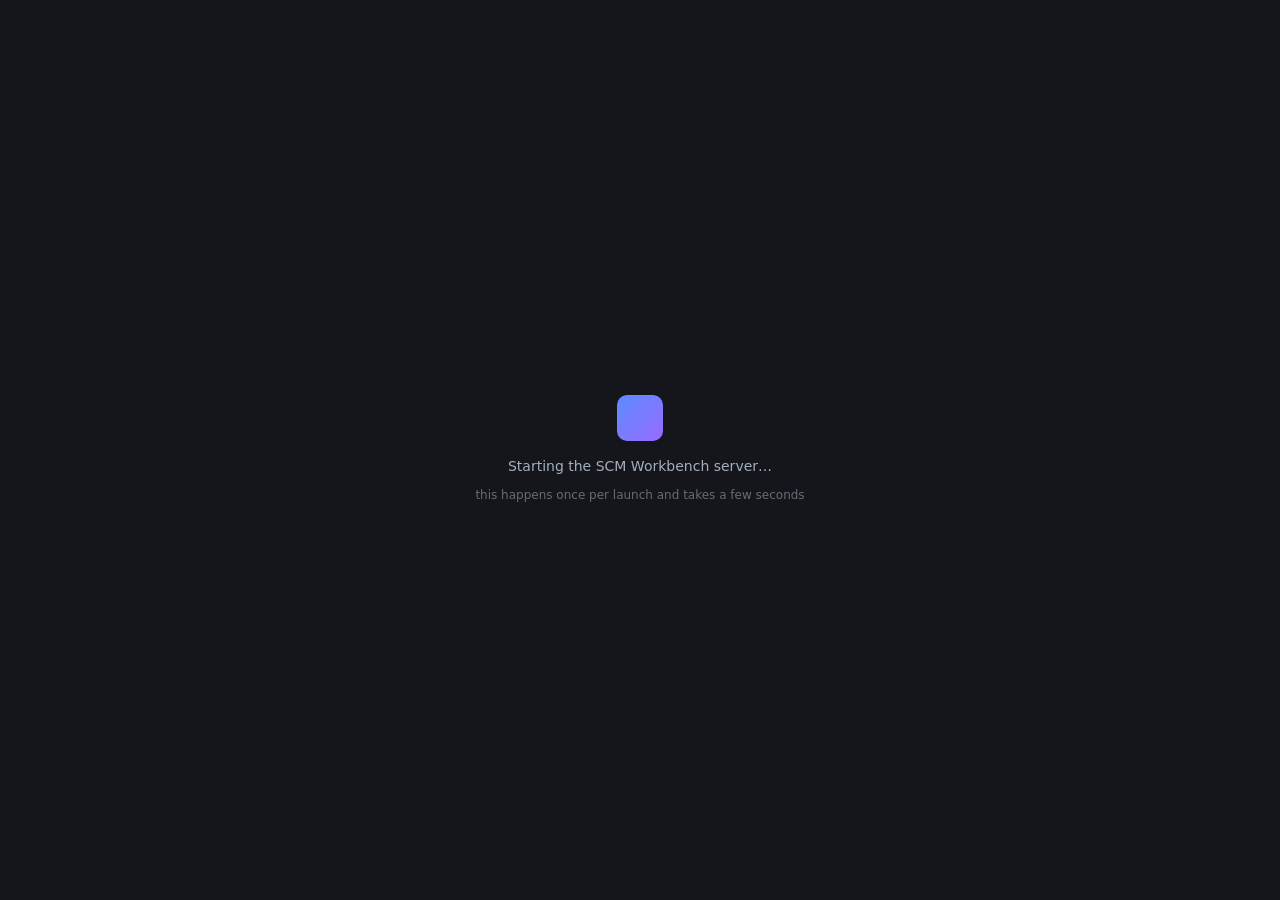
==== ui/loading.html @ f0e03f16 "Windows: the Tauri shell is the app; first boot is self-contained The packaged app is now one native" ====
<!doctype html>
<html>
<head>
<meta charset="utf-8">
<meta name="viewport" content="width=device-width, initial-scale=1">
<style>
  html, body { height: 100%; }
  body {
    margin: 0;
    background: #14161c;
    color: #c9d4e5;
    font: 14px/1.6 system-ui, "Segoe UI", sans-serif;
    display: flex;
    align-items: center;
    justify-content: center;
  }
  .box { text-align: center; }
  .mark {
    width: 46px; height: 46px; margin: 0 auto 14px;
    border-radius: 10px;
    background: linear-gradient(135deg, #5b8cff, #9a6bff);
    animation: pulse 1.4s ease-in-out infinite;
  }
  .d { opacity: .8; animation: pulse 1.4s ease-in-out infinite; }
  @keyframes pulse { 50% { opacity: 1; } }
  small { display: block; margin-top: 8px; opacity: .45; font-size: 12px; }
  code { opacity: .7; font-size: 12px; }
</style>
</head>
<body>
<div class="box">
  <div class="mark"></div>
  <div class="d">Starting the SCM Workbench server…</div>
  <small>this happens once per launch and takes a few seconds</small>
</div>
</body>
</html>
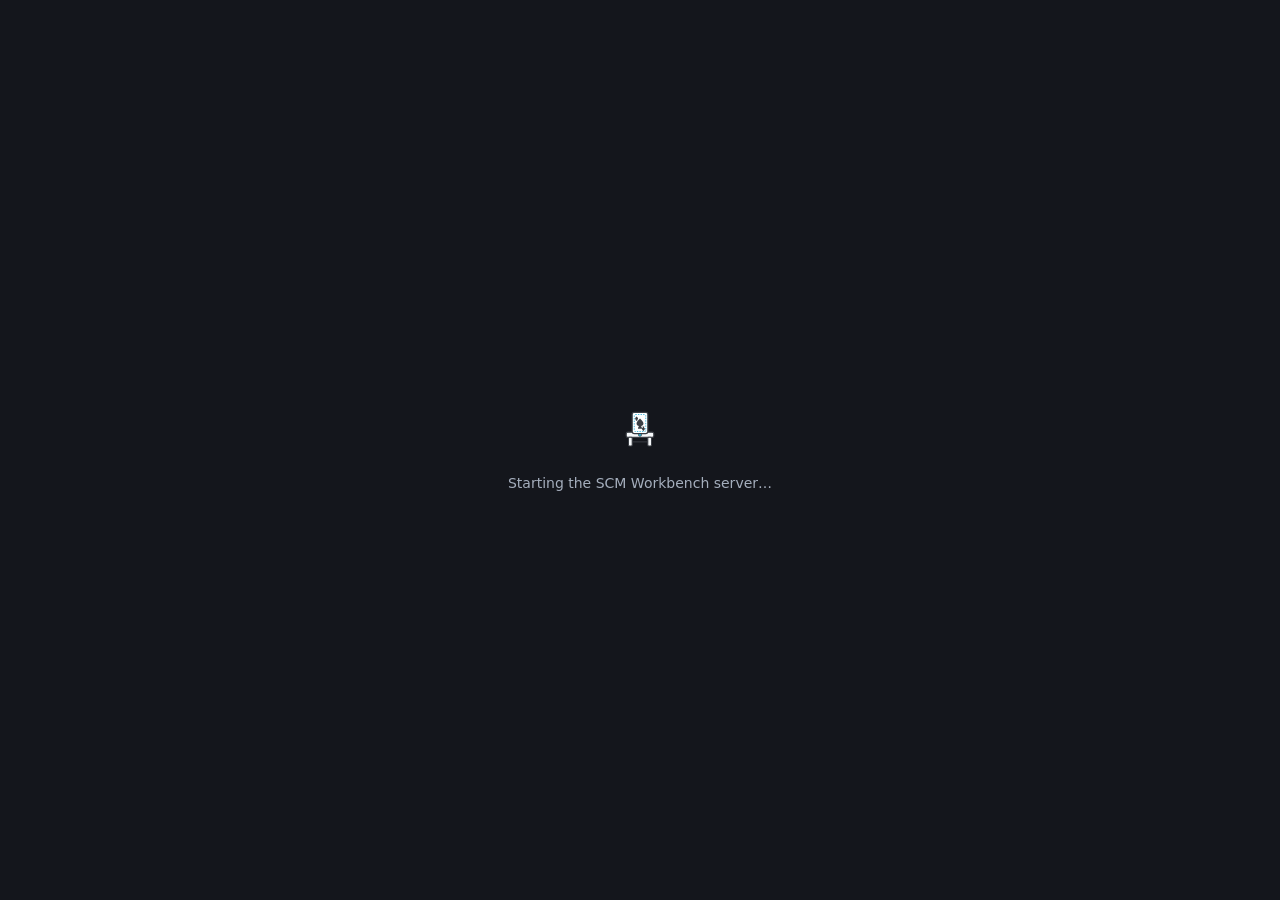
==== commit 9444bd6a: "v0.3.3: the window declines a worker it did not spawn; the first run is documented; CI keeps the sma" ====
--- a/ui/loading.html
+++ b/ui/loading.html
@@ -17,21 +17,17 @@
   .box { text-align: center; }
   .mark {
     width: 46px; height: 46px; margin: 0 auto 14px;
-    border-radius: 10px;
-    background: linear-gradient(135deg, #5b8cff, #9a6bff);
     animation: pulse 1.4s ease-in-out infinite;
   }
   .d { opacity: .8; animation: pulse 1.4s ease-in-out infinite; }
   @keyframes pulse { 50% { opacity: 1; } }
-  small { display: block; margin-top: 8px; opacity: .45; font-size: 12px; }
   code { opacity: .7; font-size: 12px; }
 </style>
 </head>
 <body>
 <div class="box">
-  <div class="mark"></div>
+  <img class="mark" src="/ui/logo.svg" alt="">
   <div class="d">Starting the SCM Workbench server…</div>
-  <small>this happens once per launch and takes a few seconds</small>
 </div>
 </body>
 </html>
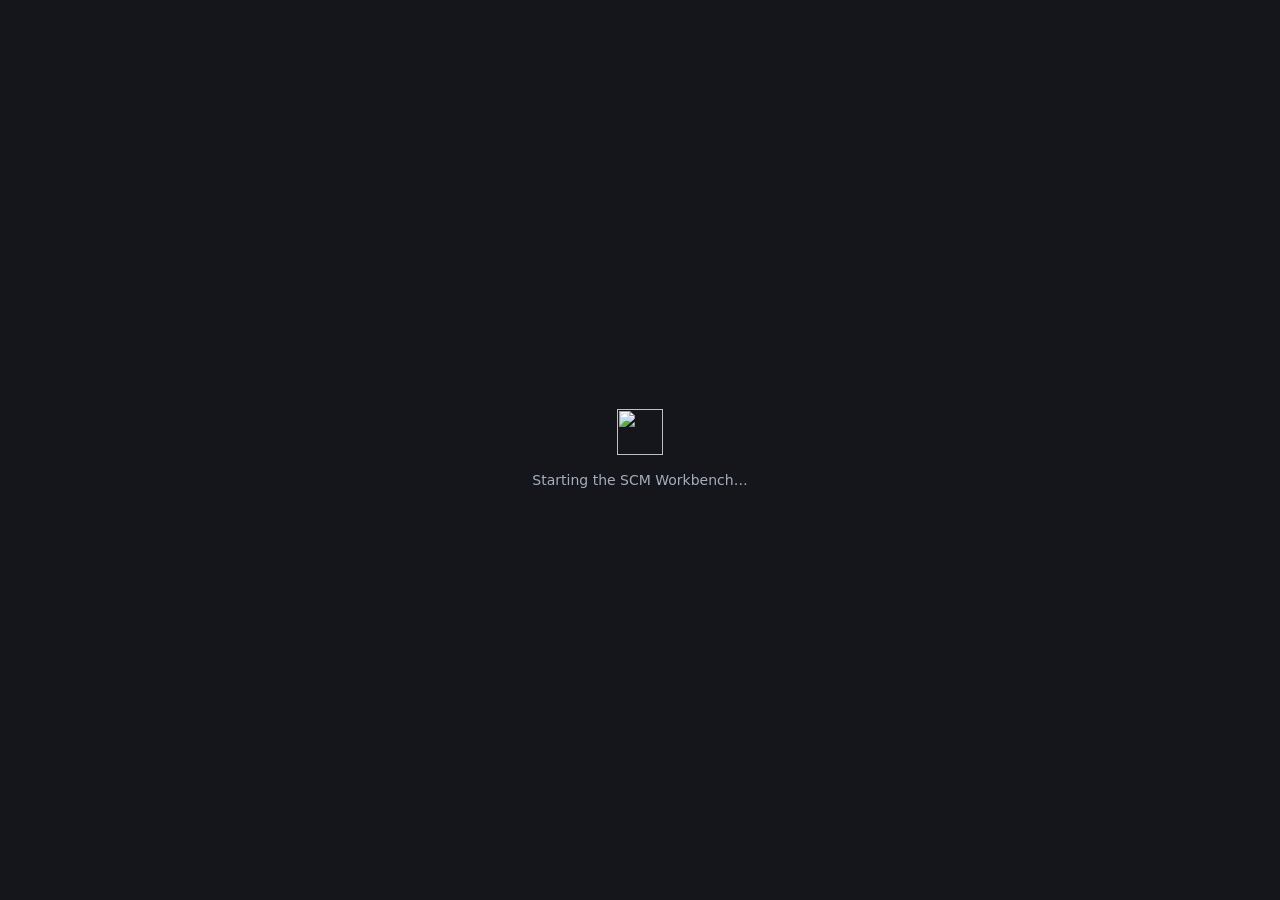
==== commit c1175c73: "feat: embed the packaged Tauri UI" ====
--- a/ui/loading.html
+++ b/ui/loading.html
@@ -26,8 +26,29 @@
 </head>
 <body>
 <div class="box">
-  <img class="mark" src="/ui/logo.svg" alt="">
-  <div class="d">Starting the SCM Workbench server…</div>
+  <img class="mark" src="/logo.svg" alt="">
+  <div class="d">Starting the SCM Workbench…</div>
 </div>
+<script>
+  // The shell keeps this embedded page visible until the worker answers,
+  // then opens the embedded UI. If it is after a long wait, say so instead
+  // of pulsing forever.
+  (function () {
+    var waited = 0;
+    var timer = setInterval(function () {
+      waited += 1;
+      if (waited >= 120) {
+        clearInterval(timer);
+        document.querySelector(".d").textContent =
+          "This window is waiting for the app's bundled worker, and it " +
+          "never arrived. Quit SCM Workbench completely and open it again; on a " +
+          "fresh update that is usually all it takes. If it still will not " +
+          "load, see \u201CFirst run on Mac\u201D in the README — a " +
+          "re-sign can wedge the window on current macOS, and a reboot " +
+          "clears it.";
+      }
+    }, 500);
+  })();
+</script>
 </body>
-</html>
+</html>
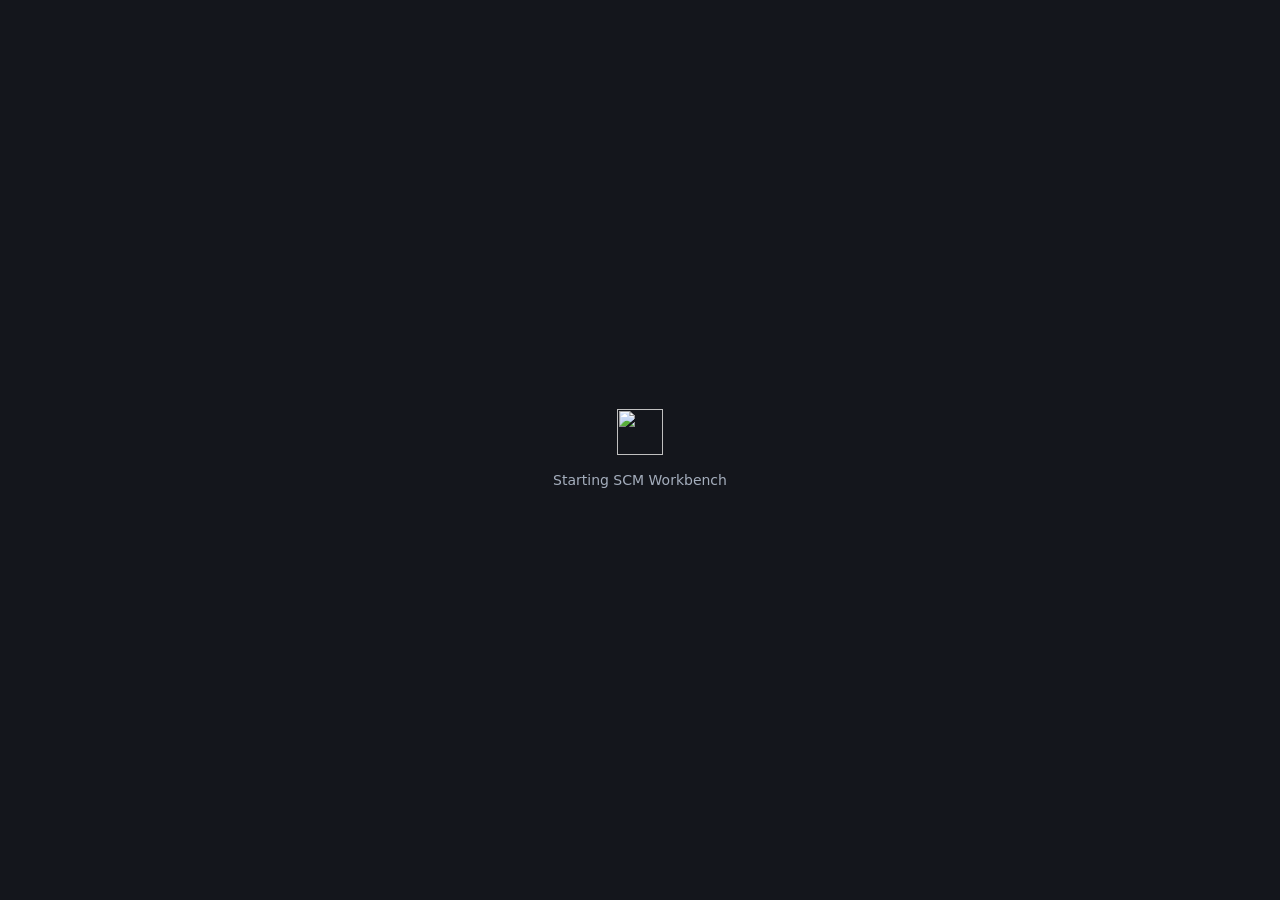
==== commit 881d70b4: "Updated text" ====
--- a/ui/loading.html
+++ b/ui/loading.html
@@ -27,7 +27,7 @@
 <body>
 <div class="box">
   <img class="mark" src="/logo.svg" alt="">
-  <div class="d">Starting the SCM Workbench…</div>
+  <div class="d">Starting SCM Workbench</div>
 </div>
 <script>
   // The shell keeps this embedded page visible until the worker answers,
@@ -40,12 +40,11 @@
       if (waited >= 120) {
         clearInterval(timer);
         document.querySelector(".d").textContent =
-          "This window is waiting for the app's bundled worker, and it " +
-          "never arrived. Quit SCM Workbench completely and open it again; on a " +
-          "fresh update that is usually all it takes. If it still will not " +
-          "load, see \u201CFirst run on Mac\u201D in the README — a " +
-          "re-sign can wedge the window on current macOS, and a reboot " +
-          "clears it.";
+          "This window is waiting for the app's bundled worker, but it has not " +
+          "started. Quit SCM Workbench completely and open it again. After a " +
+          "fresh update, that usually fixes it. If it still will not load, see " +
+          "\u201CFirst run on Mac\u201D in the README. Signing the app again can stop " +
+          "the window from loading on current macOS. A reboot clears it.";
       }
     }, 500);
   })();
